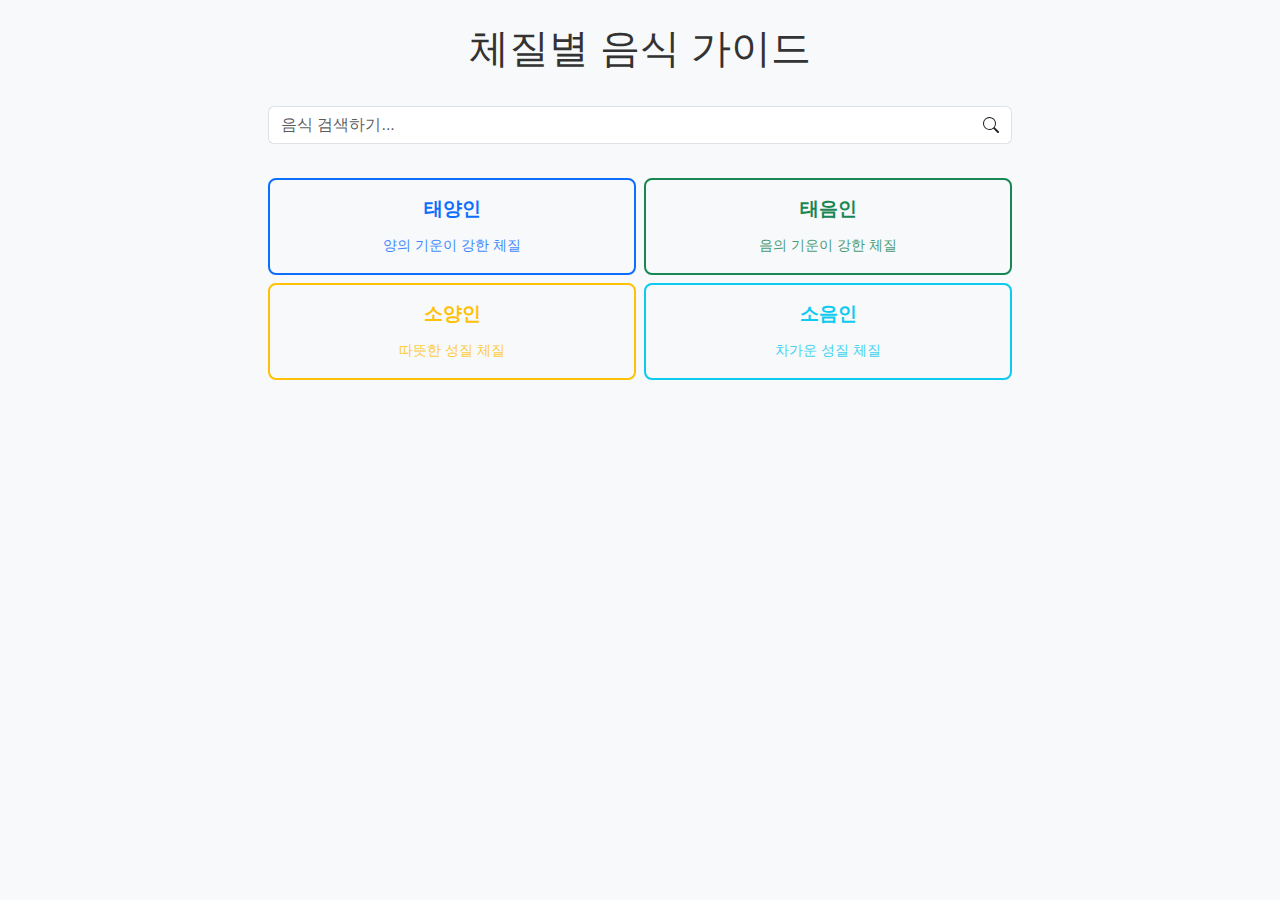
==== index.html @ 8c0e2d32 "Initial commit: 체질별 음식 가이드 웹앱" ====
<!DOCTYPE html>
<html lang="ko">
<head>
    <meta charset="UTF-8">
    <meta name="viewport" content="width=device-width, initial-scale=1.0">
    <title>체질별 음식 가이드</title>
    <link href="https://cdn.jsdelivr.net/npm/bootstrap@5.1.3/dist/css/bootstrap.min.css" rel="stylesheet">
    <link href="static/style.css" rel="stylesheet">
</head>
<body>
    <div class="container py-4">
        <h1 class="text-center mb-4">체질별 음식 가이드</h1>
        
        <!-- 검색 기능 -->
        <div class="search-container mb-4">
            <div class="input-group">
                <input type="text" id="searchInput" class="form-control" placeholder="음식 검색하기...">
                <span class="input-group-text bg-white">
                    <svg xmlns="http://www.w3.org/2000/svg" width="16" height="16" fill="currentColor" class="bi bi-search" viewBox="0 0 16 16">
                        <path d="M11.742 10.344a6.5 6.5 0 1 0-1.397 1.398h-.001c.03.04.062.078.098.115l3.85 3.85a1 1 0 0 0 1.415-1.414l-3.85-3.85a1.007 1.007 0 0 0-.115-.1zM12 6.5a5.5 5.5 0 1 1-11 0 5.5 5.5 0 0 1 11 0z"/>
                    </svg>
                </span>
            </div>
        </div>

        <!-- 체질 선택 버튼 -->
        <div class="constitution-buttons mb-4">
            <div class="row g-2">
                <div class="col-6">
                    <button class="btn btn-lg btn-outline-primary w-100 constitution-btn" onclick="showConstitution('태양인')">
                        <div class="constitution-name">태양인</div>
                        <small class="constitution-desc">양의 기운이 강한 체질</small>
                    </button>
                </div>
                <div class="col-6">
                    <button class="btn btn-lg btn-outline-success w-100 constitution-btn" onclick="showConstitution('태음인')">
                        <div class="constitution-name">태음인</div>
                        <small class="constitution-desc">음의 기운이 강한 체질</small>
                    </button>
                </div>
                <div class="col-6">
                    <button class="btn btn-lg btn-outline-warning w-100 constitution-btn" onclick="showConstitution('소양인')">
                        <div class="constitution-name">소양인</div>
                        <small class="constitution-desc">따뜻한 성질 체질</small>
                    </button>
                </div>
                <div class="col-6">
                    <button class="btn btn-lg btn-outline-info w-100 constitution-btn" onclick="showConstitution('소음인')">
                        <div class="constitution-name">소음인</div>
                        <small class="constitution-desc">차가운 성질 체질</small>
                    </button>
                </div>
            </div>
        </div>

        <!-- 결과 표시 영역 -->
        <div id="resultArea" class="mt-4" style="display: none;">
            <div class="card">
                <div class="card-body">
                    <h3 class="constitution-title text-center mb-4"></h3>
                    <div class="food-lists">
                        <div class="recommended-foods mb-4">
                            <h4 class="text-success d-flex align-items-center">
                                <svg xmlns="http://www.w3.org/2000/svg" width="24" height="24" fill="currentColor" class="bi bi-check-circle me-2" viewBox="0 0 16 16">
                                    <path d="M8 15A7 7 0 1 1 8 1a7 7 0 0 1 0 14zm0 1A8 8 0 1 0 8 0a8 8 0 0 0 0 16z"/>
                                    <path d="M10.97 4.97a.235.235 0 0 0-.02.022L7.477 9.417 5.384 7.323a.75.75 0 0 0-1.06 1.06L6.97 11.03a.75.75 0 0 0 1.079-.02l3.992-4.99a.75.75 0 0 0-1.071-1.05z"/>
                                </svg>
                                추천 음식
                            </h4>
                            <ul class="list-group recommended-list"></ul>
                        </div>
                        <div class="avoided-foods">
                            <h4 class="text-danger d-flex align-items-center">
                                <svg xmlns="http://www.w3.org/2000/svg" width="24" height="24" fill="currentColor" class="bi bi-x-circle me-2" viewBox="0 0 16 16">
                                    <path d="M8 15A7 7 0 1 1 8 1a7 7 0 0 1 0 14zm0 1A8 8 0 1 0 8 0a8 8 0 0 0 0 16z"/>
                                    <path d="M4.646 4.646a.5.5 0 0 1 .708 0L8 7.293l2.646-2.647a.5.5 0 0 1 .708.708L8.707 8l2.647 2.646a.5.5 0 0 1-.708.708L8 8.707l-2.646 2.647a.5.5 0 0 1-.708-.708L7.293 8 4.646 5.354a.5.5 0 0 1 0-.708z"/>
                                </svg>
                                피해야 할 음식
                            </h4>
                            <ul class="list-group avoided-list"></ul>
                        </div>
                    </div>
                </div>
            </div>
        </div>
    </div>

    <script src="https://cdn.jsdelivr.net/npm/bootstrap@5.1.3/dist/js/bootstrap.bundle.min.js"></script>
    <script src="static/data.js"></script>
    <script src="static/script.js"></script>
</body>
</html>
---- static/style.css ----
body {
    background-color: #f8f9fa;
    color: #333;
    font-family: -apple-system, BlinkMacSystemFont, "Segoe UI", Roboto, "Helvetica Neue", Arial, sans-serif;
}

.container {
    max-width: 768px;
}

.search-container {
    position: sticky;
    top: 0;
    z-index: 1000;
    background-color: #f8f9fa;
    padding: 10px 0;
}

.constitution-buttons .btn {
    padding: 15px;
    border-width: 2px;
    transition: all 0.3s ease;
}

.constitution-name {
    font-size: 1.2rem;
    font-weight: 600;
    margin-bottom: 4px;
}

.constitution-desc {
    font-size: 0.85rem;
    opacity: 0.8;
}

.card {
    border-radius: 15px;
    box-shadow: 0 2px 15px rgba(0,0,0,0.1);
    border: none;
}

.list-group-item {
    border-left: none;
    border-right: none;
    padding: 12px 20px;
    transition: background-color 0.2s ease;
}

.list-group-item:hover {
    background-color: #f8f9fa;
}

.list-group-item:first-child {
    border-top: none;
}

.list-group-item:last-child {
    border-bottom: none;
}

.text-success {
    color: #28a745 !important;
}

.text-danger {
    color: #dc3545 !important;
}

.input-group-text {
    border-left: none;
}

#searchInput {
    border-right: none;
}

#searchInput:focus {
    box-shadow: none;
}

#searchInput:focus + .input-group-text {
    border-color: #86b7fe;
}

@media (max-width: 576px) {
    h1 {
        font-size: 1.8rem;
    }
    
    h4 {
        font-size: 1.2rem;
    }
    
    .constitution-buttons .btn {
        padding: 10px;
    }
    
    .constitution-name {
        font-size: 1rem;
    }
    
    .constitution-desc {
        font-size: 0.75rem;
    }
}
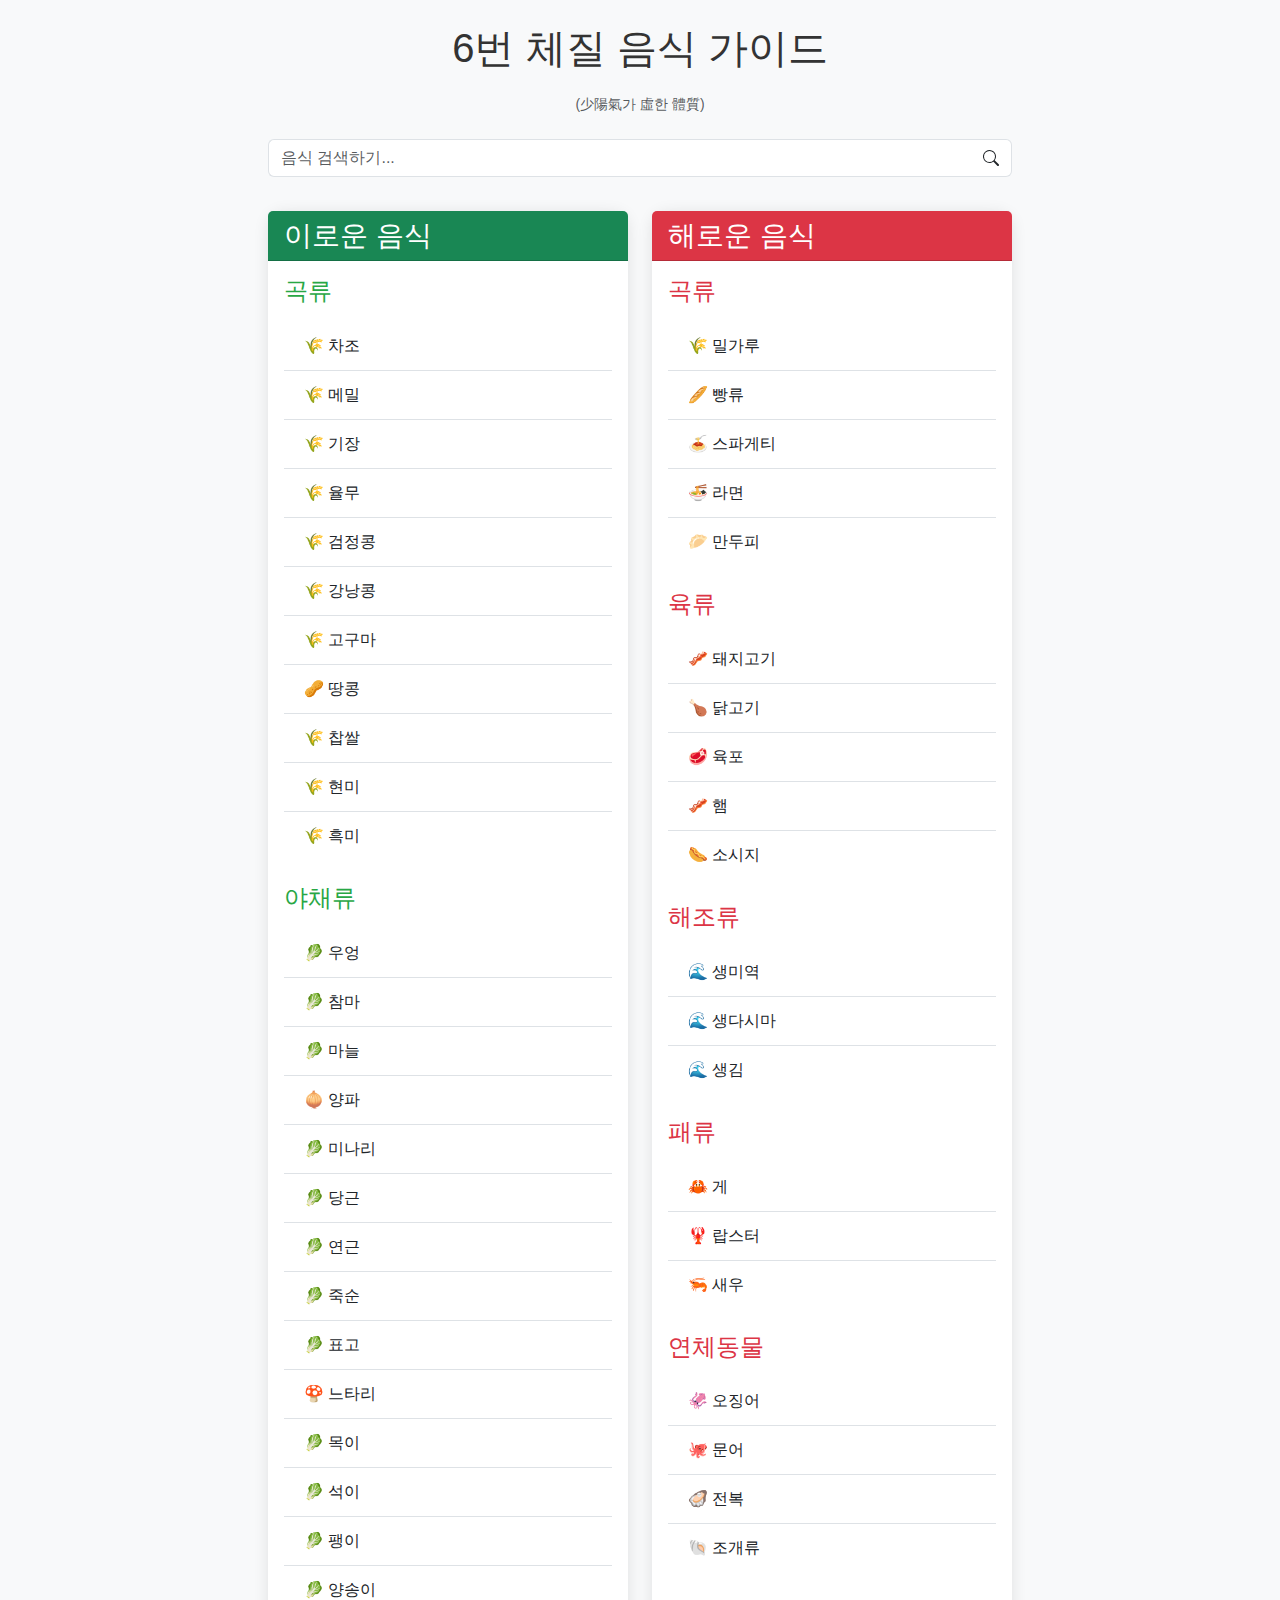
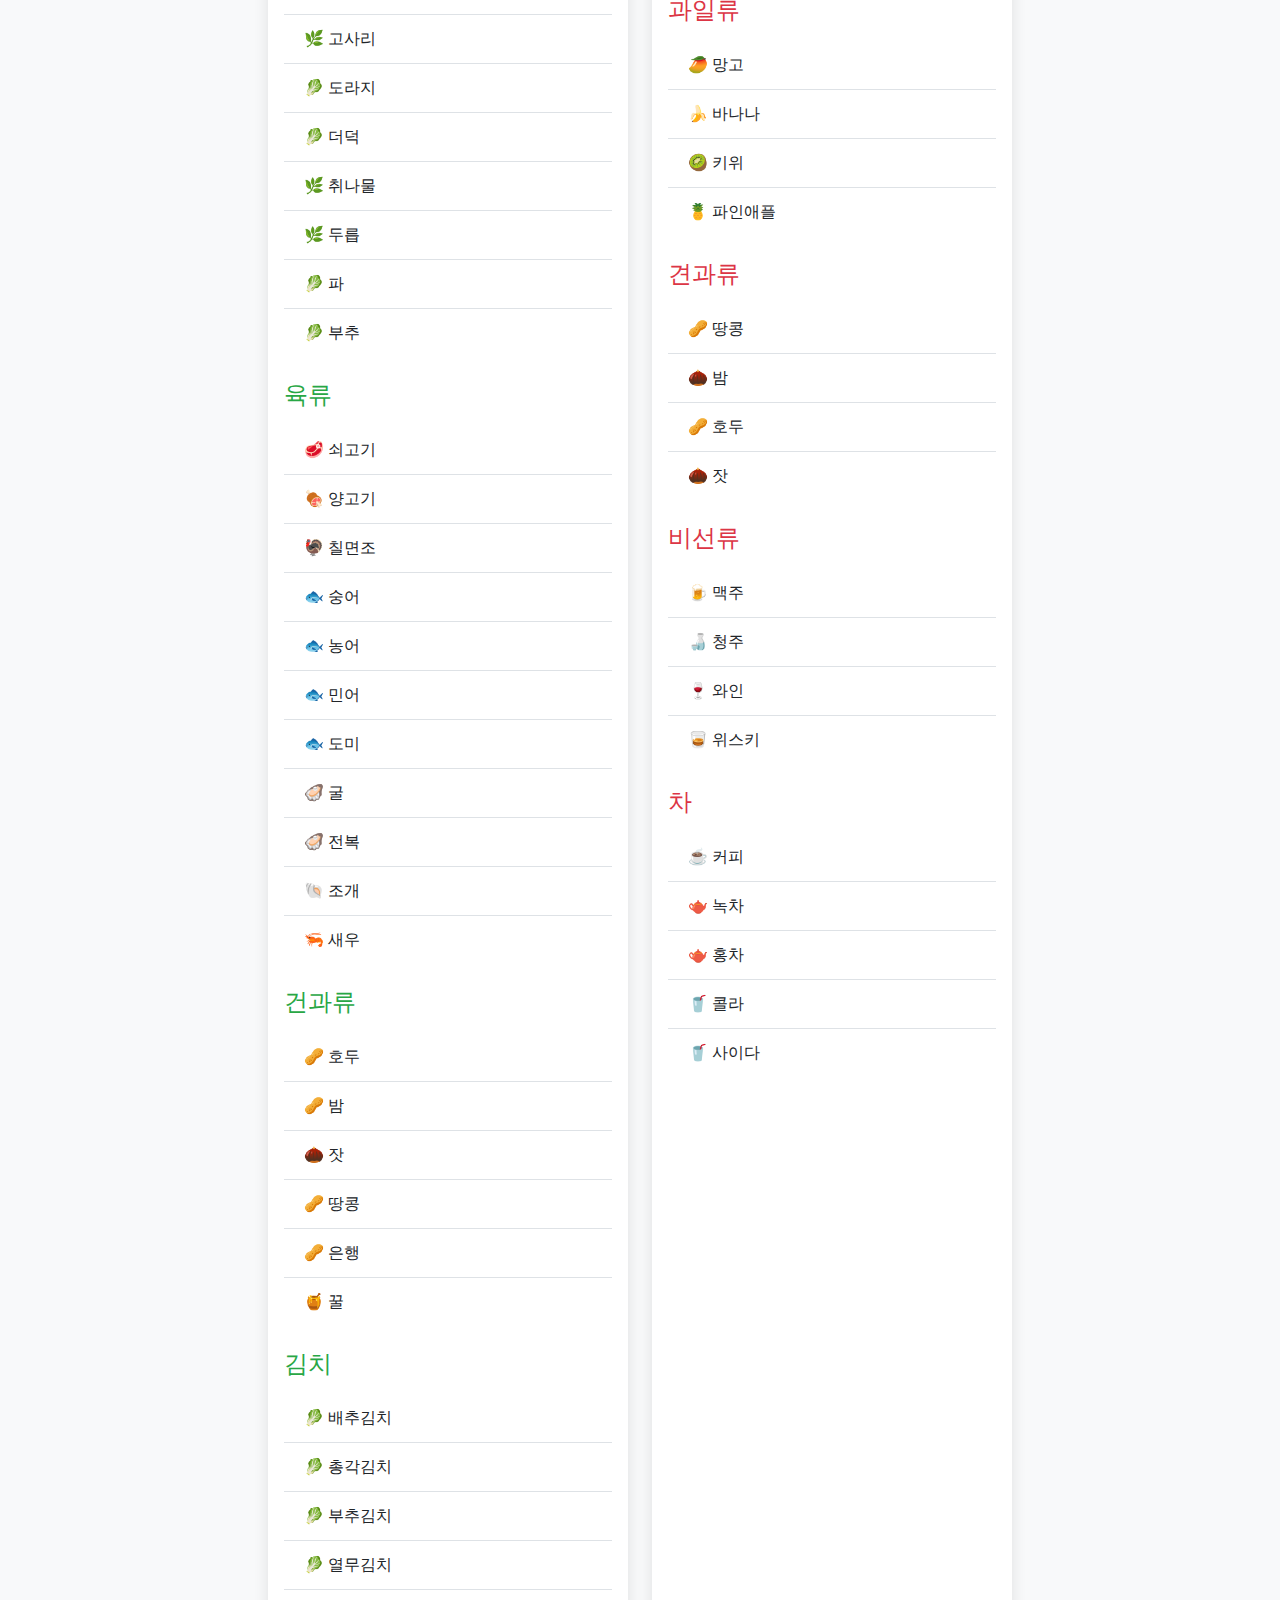
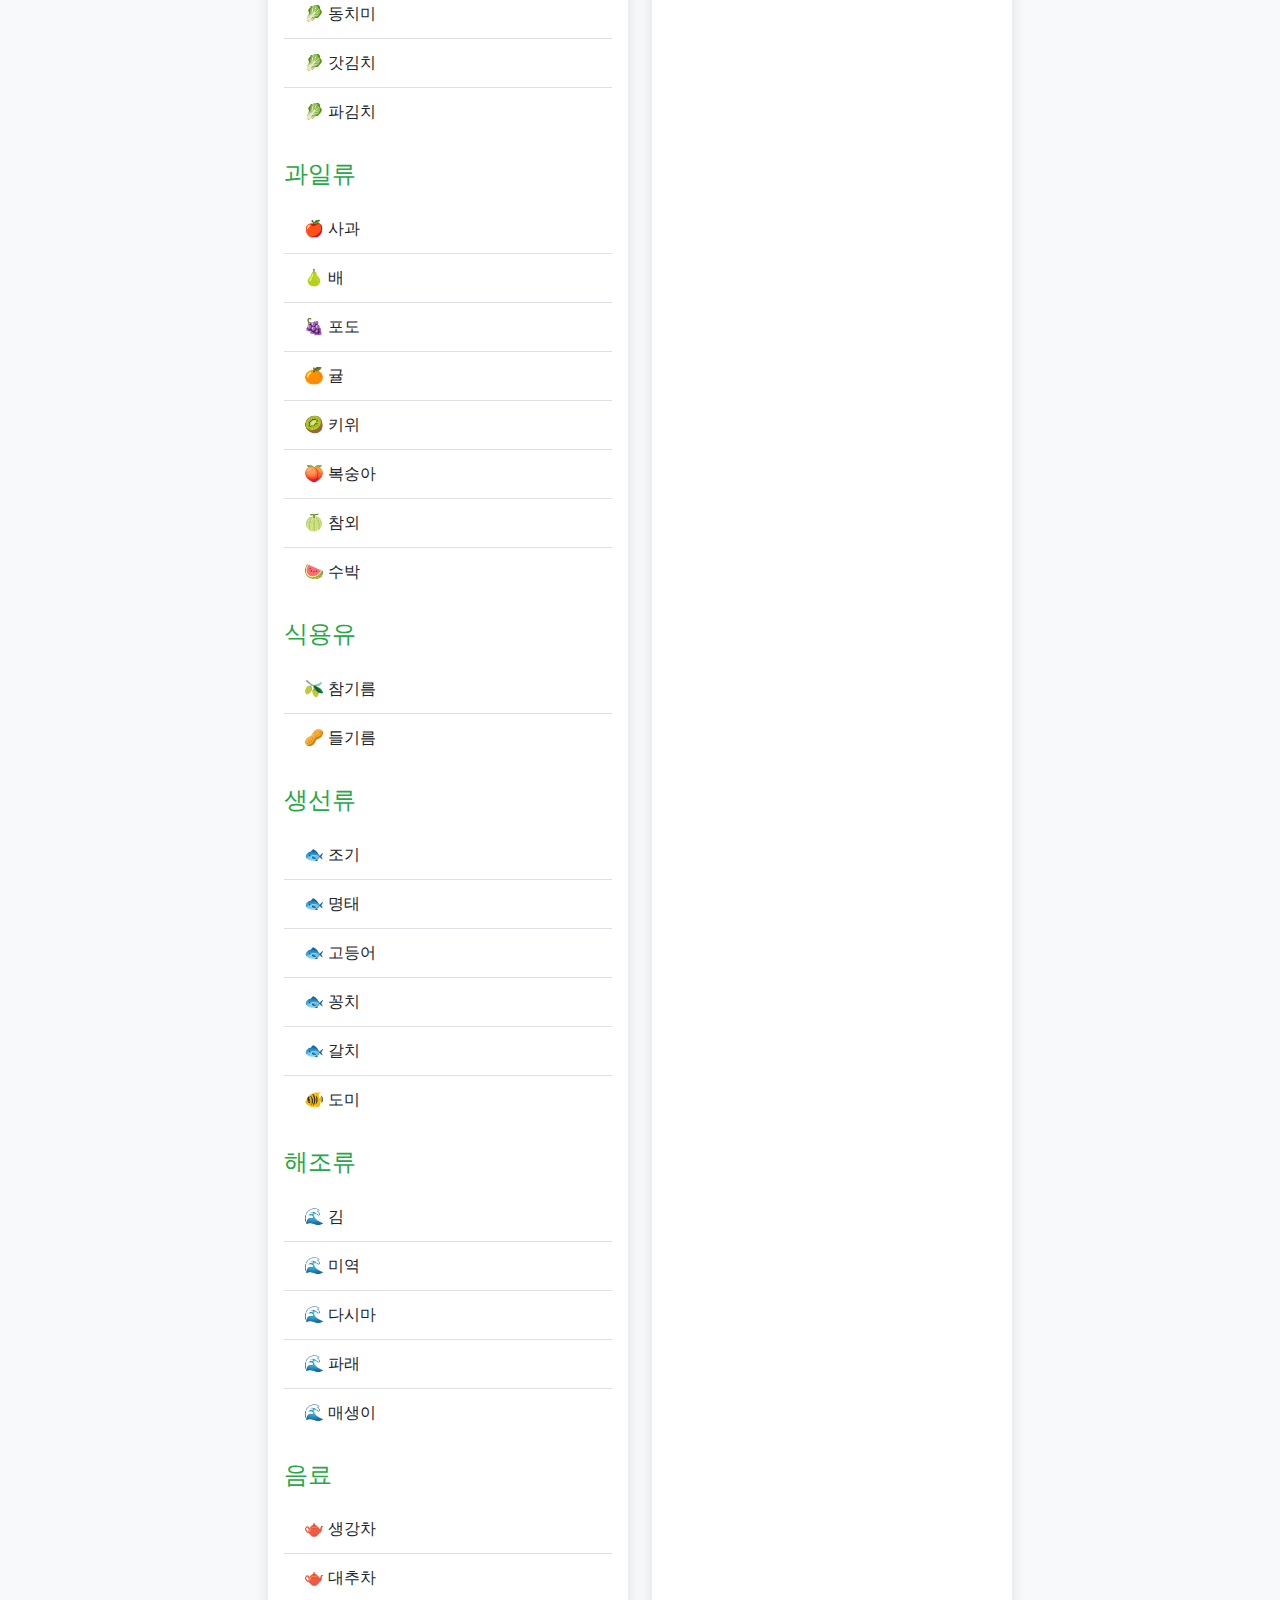
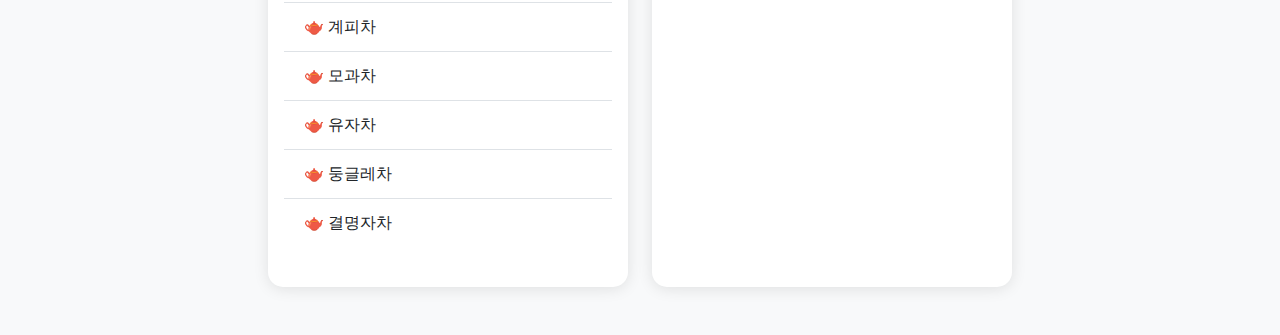
==== commit f8dabfbc: "6번 체질에 맞게 데이터 및 UI 구조 변경" ====
--- a/index.html
+++ b/index.html
@@ -3,13 +3,14 @@
 <head>
     <meta charset="UTF-8">
     <meta name="viewport" content="width=device-width, initial-scale=1.0">
-    <title>체질별 음식 가이드</title>
+    <title>6번 체질 음식 가이드</title>
     <link href="https://cdn.jsdelivr.net/npm/bootstrap@5.1.3/dist/css/bootstrap.min.css" rel="stylesheet">
     <link href="static/style.css" rel="stylesheet">
 </head>
 <body>
     <div class="container py-4">
-        <h1 class="text-center mb-4">체질별 음식 가이드</h1>
+        <h1 class="text-center mb-4">6번 체질 음식 가이드</h1>
+        <h2 class="text-center mb-3 text-muted small">(少陽氣가 虛한 體質)</h2>
         
         <!-- 검색 기능 -->
         <div class="search-container mb-4">
@@ -23,62 +24,28 @@
             </div>
         </div>
 
-        <!-- 체질 선택 버튼 -->
-        <div class="constitution-buttons mb-4">
-            <div class="row g-2">
-                <div class="col-6">
-                    <button class="btn btn-lg btn-outline-primary w-100 constitution-btn" onclick="showConstitution('태양인')">
-                        <div class="constitution-name">태양인</div>
-                        <small class="constitution-desc">양의 기운이 강한 체질</small>
-                    </button>
-                </div>
-                <div class="col-6">
-                    <button class="btn btn-lg btn-outline-success w-100 constitution-btn" onclick="showConstitution('태음인')">
-                        <div class="constitution-name">태음인</div>
-                        <small class="constitution-desc">음의 기운이 강한 체질</small>
-                    </button>
-                </div>
-                <div class="col-6">
-                    <button class="btn btn-lg btn-outline-warning w-100 constitution-btn" onclick="showConstitution('소양인')">
-                        <div class="constitution-name">소양인</div>
-                        <small class="constitution-desc">따뜻한 성질 체질</small>
-                    </button>
-                </div>
-                <div class="col-6">
-                    <button class="btn btn-lg btn-outline-info w-100 constitution-btn" onclick="showConstitution('소음인')">
-                        <div class="constitution-name">소음인</div>
-                        <small class="constitution-desc">차가운 성질 체질</small>
-                    </button>
+        <!-- 음식 목록 -->
+        <div class="row">
+            <!-- 이로운 음식 -->
+            <div class="col-md-6 mb-4">
+                <div class="card h-100">
+                    <div class="card-header bg-success text-white">
+                        <h3 class="card-title mb-0">이로운 음식</h3>
+                    </div>
+                    <div class="card-body" id="goodFoodList">
+                        <!-- 카테고리별 음식이 여기에 동적으로 추가됩니다 -->
+                    </div>
                 </div>
             </div>
-        </div>
-
-        <!-- 결과 표시 영역 -->
-        <div id="resultArea" class="mt-4" style="display: none;">
-            <div class="card">
-                <div class="card-body">
-                    <h3 class="constitution-title text-center mb-4"></h3>
-                    <div class="food-lists">
-                        <div class="recommended-foods mb-4">
-                            <h4 class="text-success d-flex align-items-center">
-                                <svg xmlns="http://www.w3.org/2000/svg" width="24" height="24" fill="currentColor" class="bi bi-check-circle me-2" viewBox="0 0 16 16">
-                                    <path d="M8 15A7 7 0 1 1 8 1a7 7 0 0 1 0 14zm0 1A8 8 0 1 0 8 0a8 8 0 0 0 0 16z"/>
-                                    <path d="M10.97 4.97a.235.235 0 0 0-.02.022L7.477 9.417 5.384 7.323a.75.75 0 0 0-1.06 1.06L6.97 11.03a.75.75 0 0 0 1.079-.02l3.992-4.99a.75.75 0 0 0-1.071-1.05z"/>
-                                </svg>
-                                추천 음식
-                            </h4>
-                            <ul class="list-group recommended-list"></ul>
-                        </div>
-                        <div class="avoided-foods">
-                            <h4 class="text-danger d-flex align-items-center">
-                                <svg xmlns="http://www.w3.org/2000/svg" width="24" height="24" fill="currentColor" class="bi bi-x-circle me-2" viewBox="0 0 16 16">
-                                    <path d="M8 15A7 7 0 1 1 8 1a7 7 0 0 1 0 14zm0 1A8 8 0 1 0 8 0a8 8 0 0 0 0 16z"/>
-                                    <path d="M4.646 4.646a.5.5 0 0 1 .708 0L8 7.293l2.646-2.647a.5.5 0 0 1 .708.708L8.707 8l2.647 2.646a.5.5 0 0 1-.708.708L8 8.707l-2.646 2.647a.5.5 0 0 1-.708-.708L7.293 8 4.646 5.354a.5.5 0 0 1 0-.708z"/>
-                                </svg>
-                                피해야 할 음식
-                            </h4>
-                            <ul class="list-group avoided-list"></ul>
-                        </div>
+            
+            <!-- 해로운 음식 -->
+            <div class="col-md-6 mb-4">
+                <div class="card h-100">
+                    <div class="card-header bg-danger text-white">
+                        <h3 class="card-title mb-0">해로운 음식</h3>
+                    </div>
+                    <div class="card-body" id="badFoodList">
+                        <!-- 카테고리별 음식이 여기에 동적으로 추가됩니다 -->
                     </div>
                 </div>
             </div>
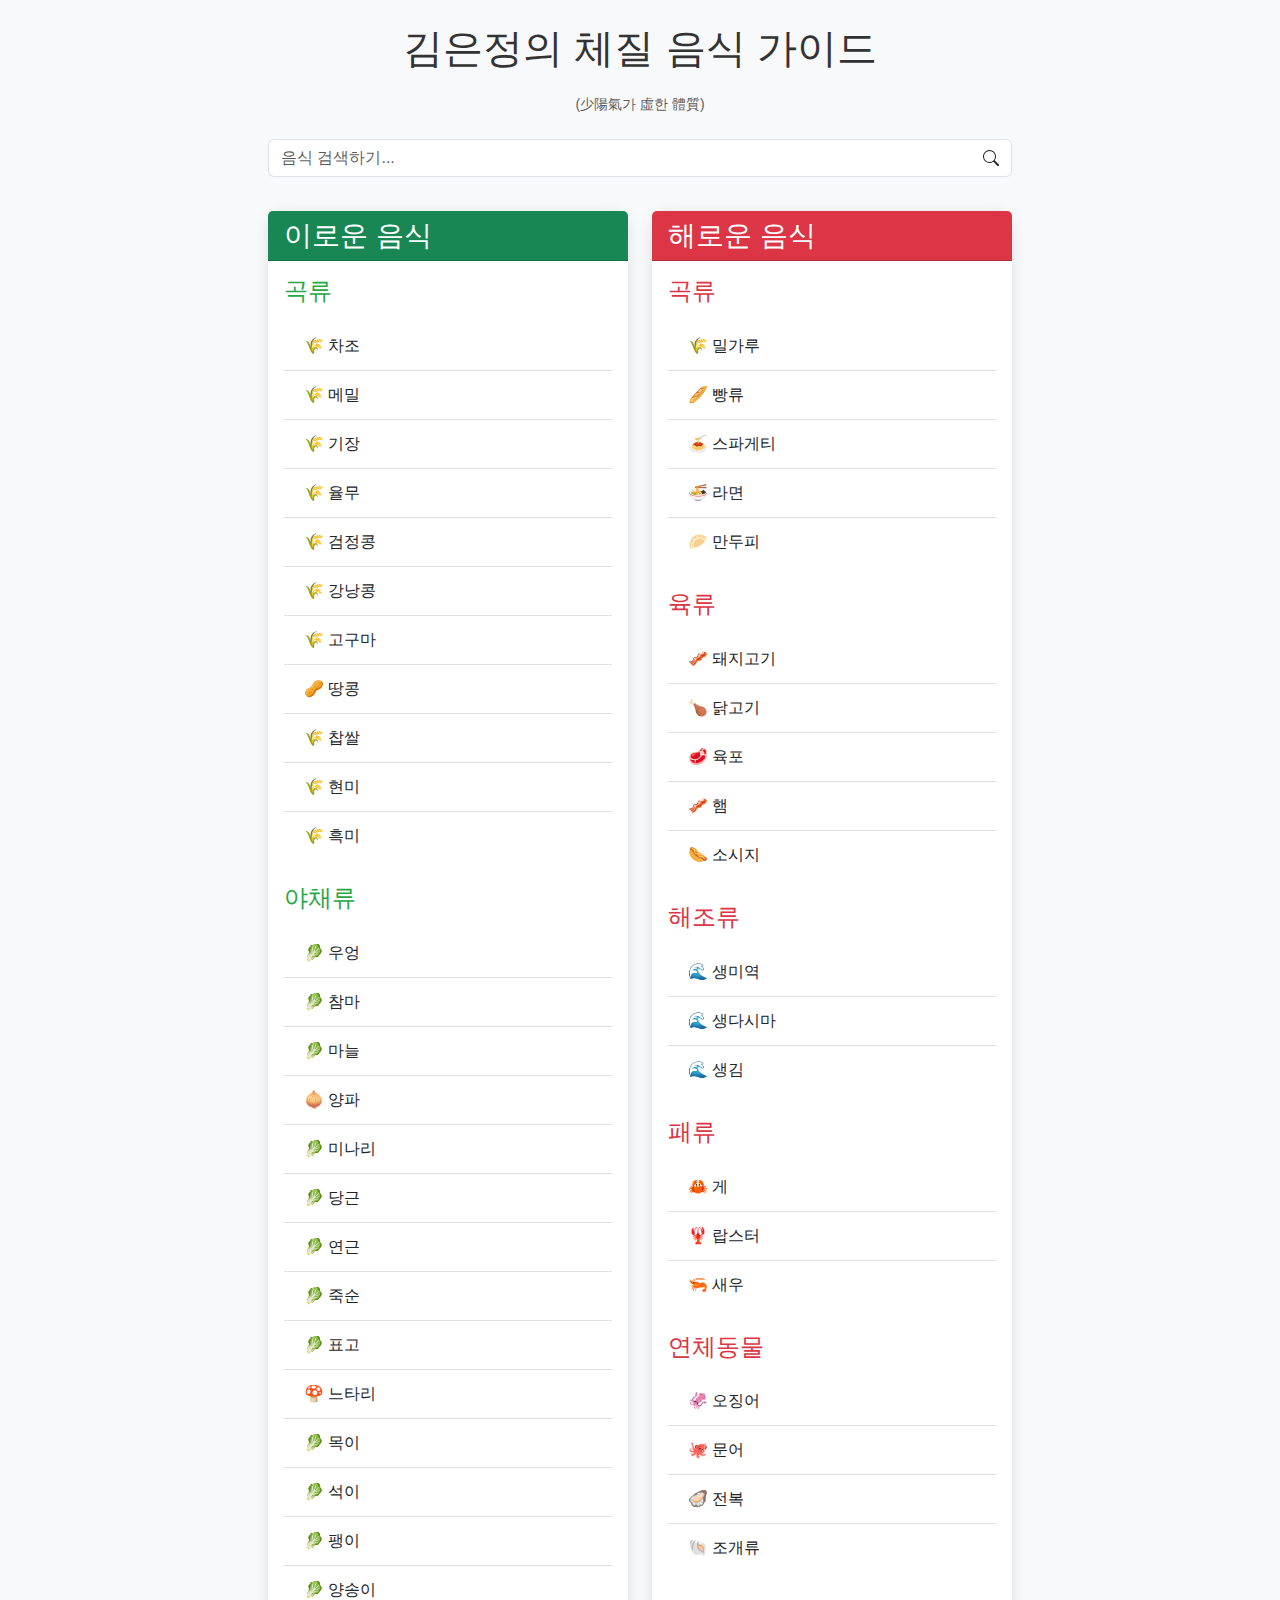
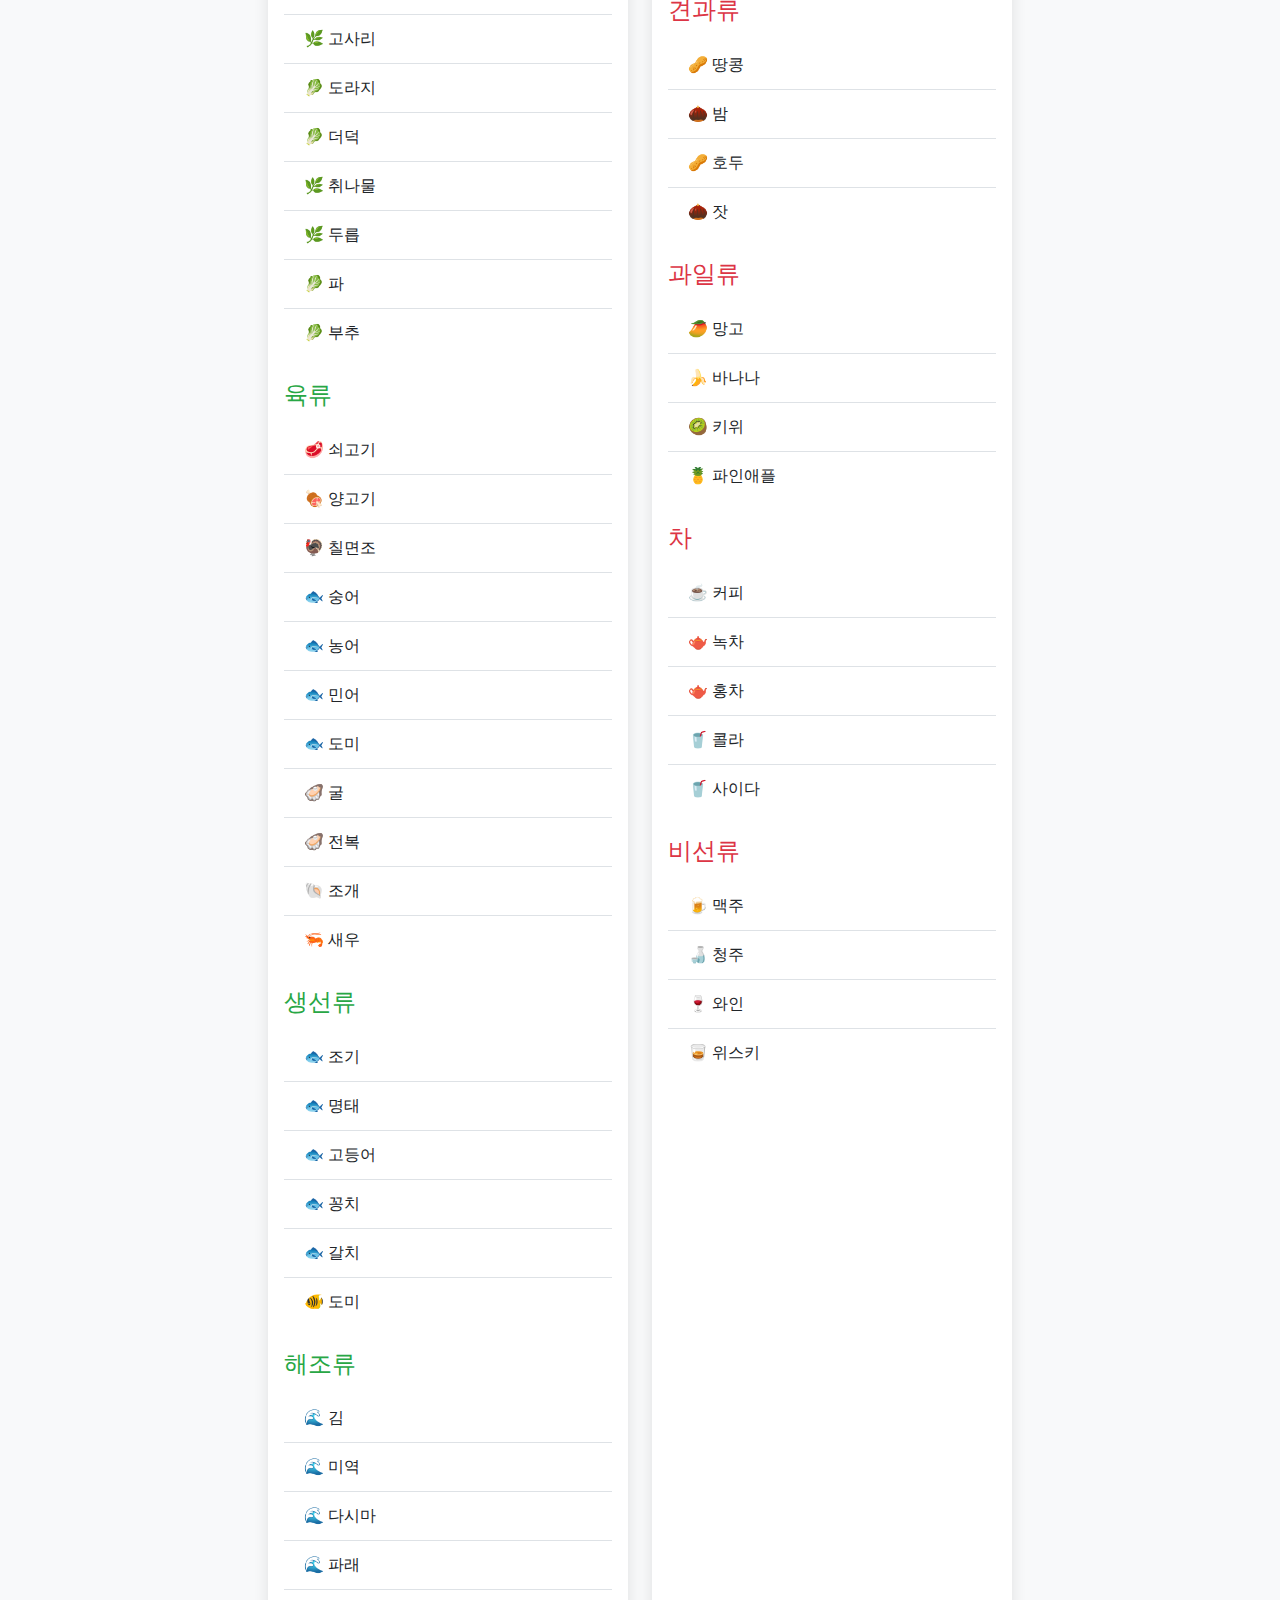
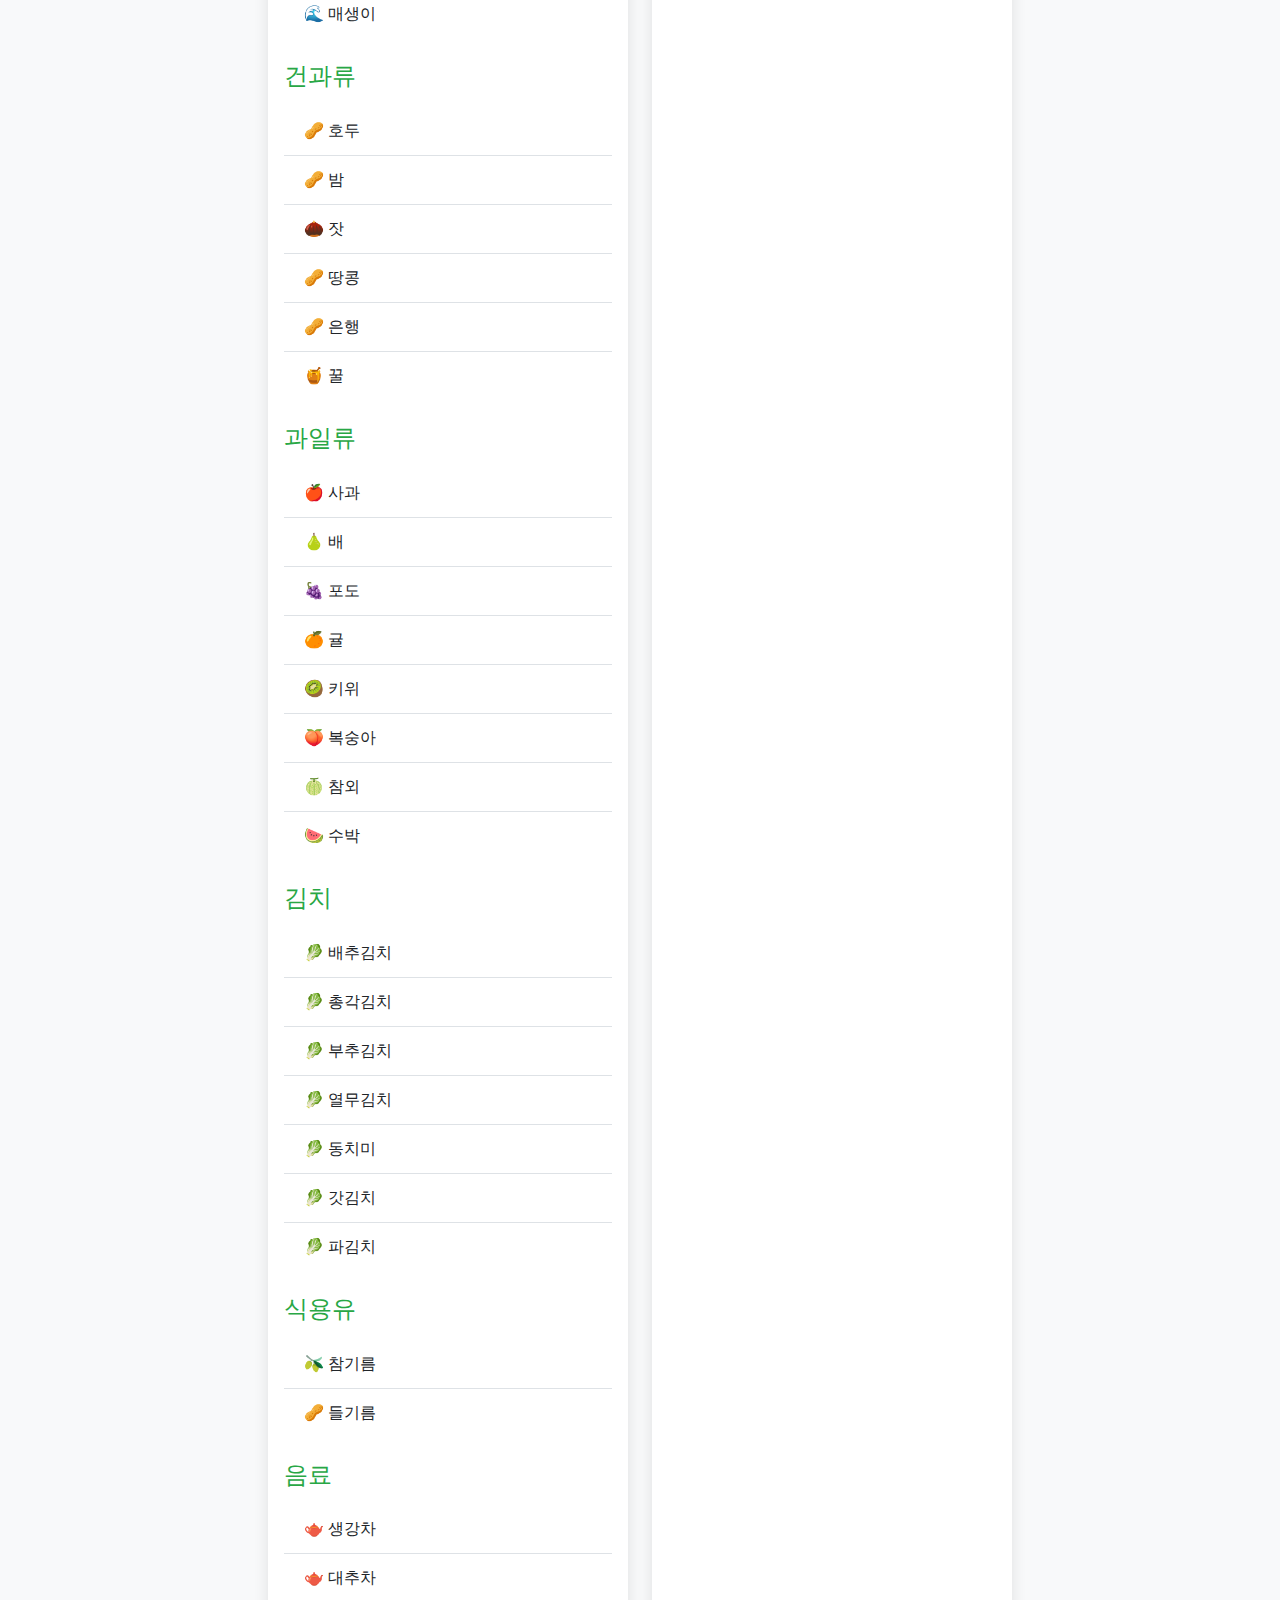
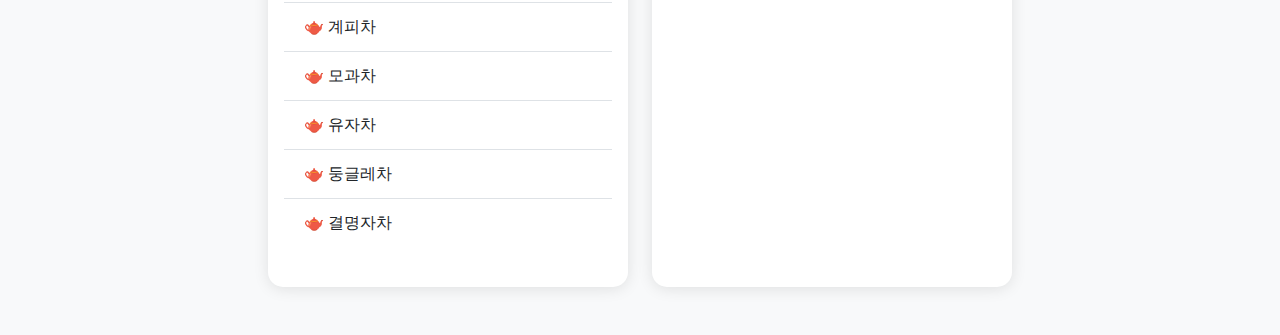
==== commit f8edb72d: "제목 변경 및 카테고리 정렬 순서 수정, 검색 오류 해결" ====
--- a/index.html
+++ b/index.html
@@ -3,13 +3,13 @@
 <head>
     <meta charset="UTF-8">
     <meta name="viewport" content="width=device-width, initial-scale=1.0">
-    <title>6번 체질 음식 가이드</title>
+    <title>김은정의 체질 음식 가이드</title>
     <link href="https://cdn.jsdelivr.net/npm/bootstrap@5.1.3/dist/css/bootstrap.min.css" rel="stylesheet">
     <link href="static/style.css" rel="stylesheet">
 </head>
 <body>
     <div class="container py-4">
-        <h1 class="text-center mb-4">6번 체질 음식 가이드</h1>
+        <h1 class="text-center mb-4">김은정의 체질 음식 가이드</h1>
         <h2 class="text-center mb-3 text-muted small">(少陽氣가 虛한 體質)</h2>
         
         <!-- 검색 기능 -->
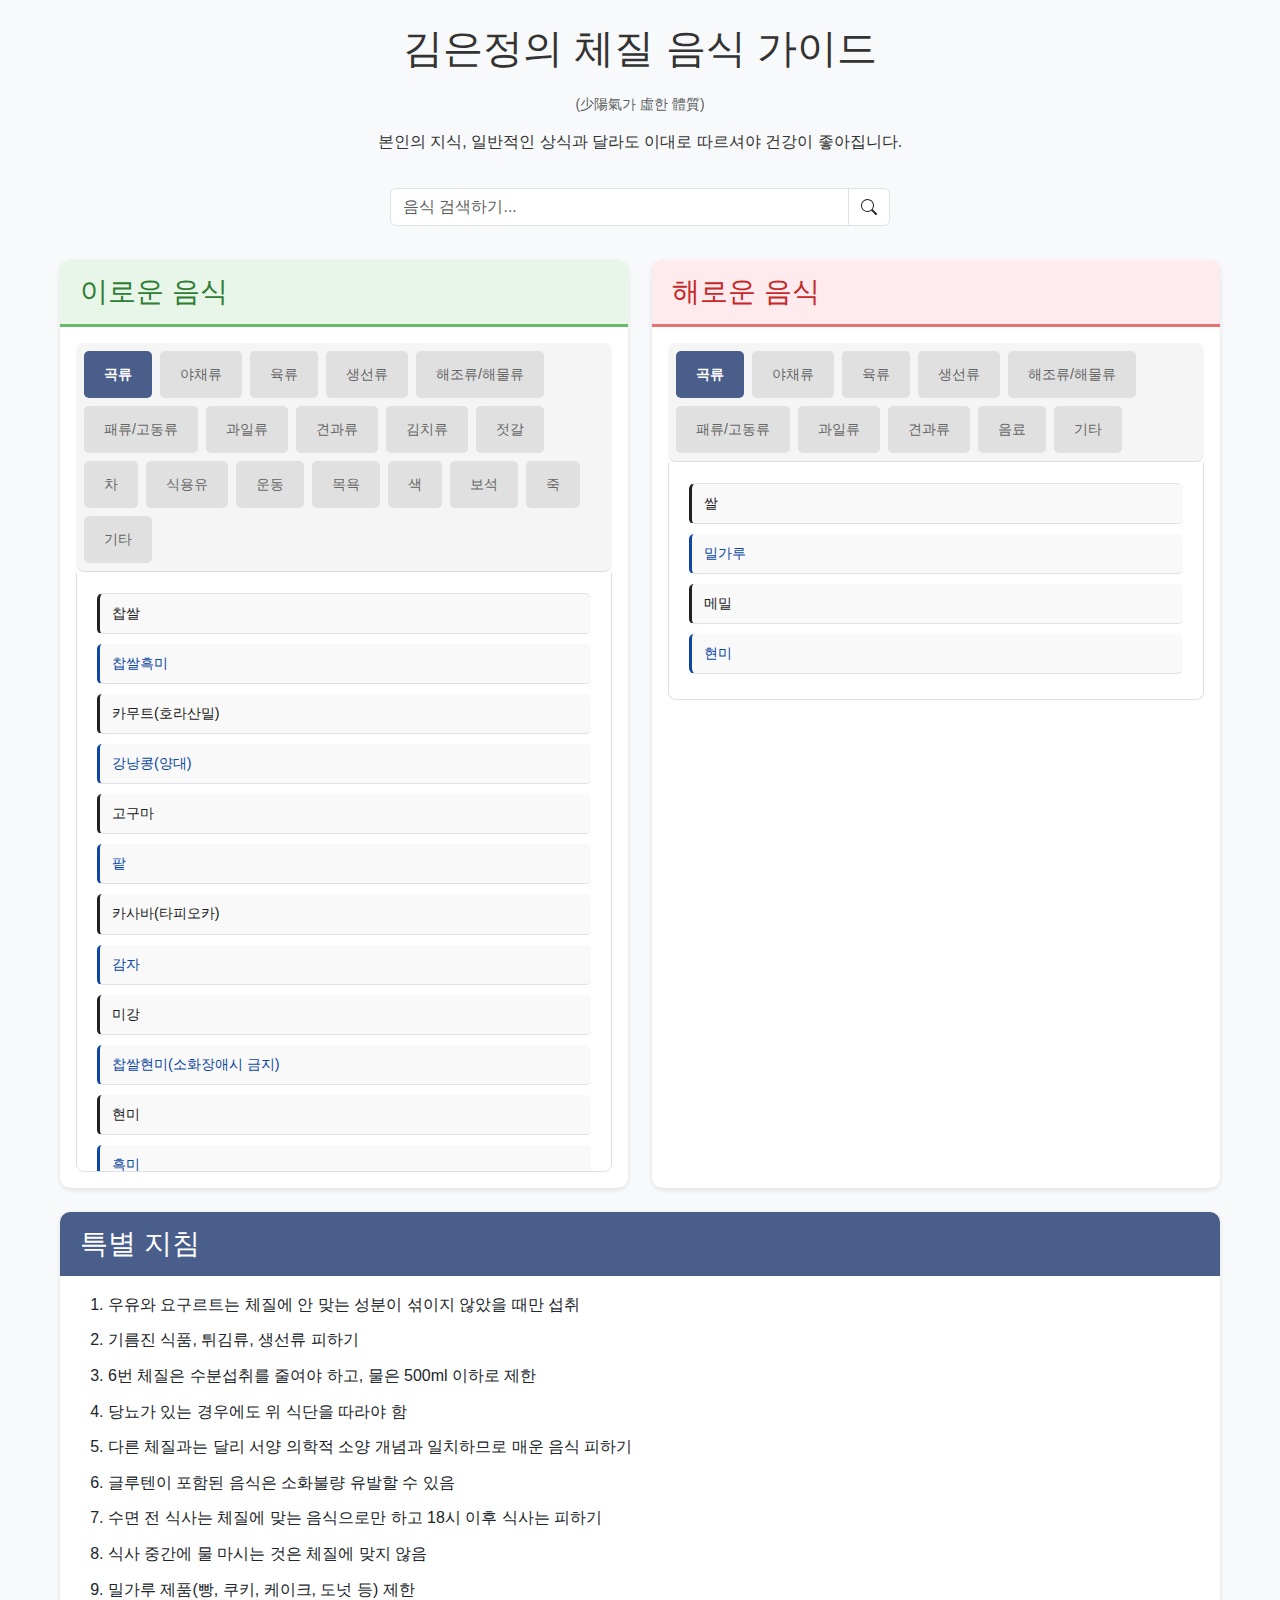
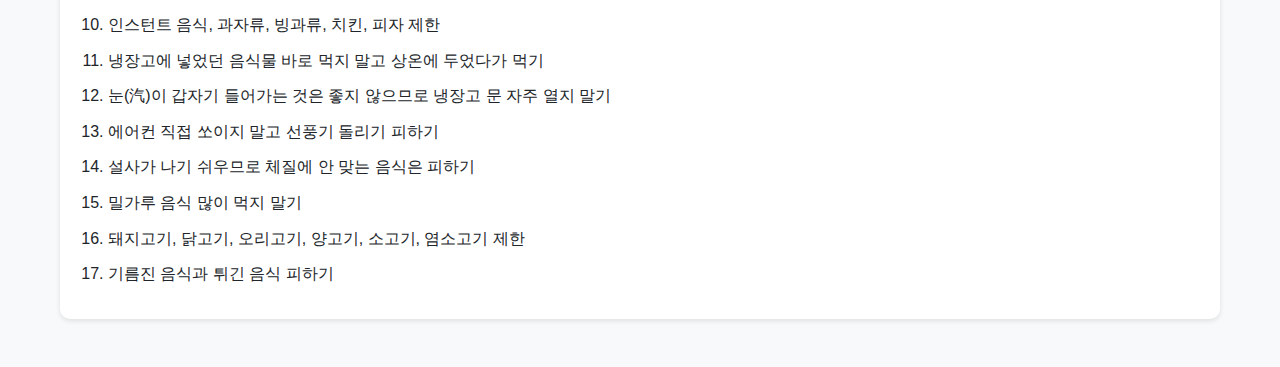
==== commit 838abc6a: "탭 UI 및 음식 목록 표시 기능 개선" ====
--- a/index.html
+++ b/index.html
@@ -11,6 +11,7 @@
     <div class="container py-4">
         <h1 class="text-center mb-4">김은정의 체질 음식 가이드</h1>
         <h2 class="text-center mb-3 text-muted small">(少陽氣가 虛한 體質)</h2>
+        <p class="text-center mb-4">본인의 지식, 일반적인 상식과 달라도 이대로 따르셔야 건강이 좋아집니다.</p>
         
         <!-- 검색 기능 -->
         <div class="search-container mb-4">
@@ -32,8 +33,121 @@
                     <div class="card-header bg-success text-white">
                         <h3 class="card-title mb-0">이로운 음식</h3>
                     </div>
-                    <div class="card-body" id="goodFoodList">
-                        <!-- 카테고리별 음식이 여기에 동적으로 추가됩니다 -->
+                    <div class="card-body">
+                        <!-- 카테고리 탭 -->
+                        <ul class="nav nav-tabs" id="goodFoodTabs" role="tablist">
+                            <li class="nav-item" role="presentation">
+                                <button class="nav-link active" data-bs-toggle="tab" data-bs-target="#good-grain" type="button">곡류</button>
+                            </li>
+                            <li class="nav-item" role="presentation">
+                                <button class="nav-link" data-bs-toggle="tab" data-bs-target="#good-vegetable" type="button">야채류</button>
+                            </li>
+                            <li class="nav-item" role="presentation">
+                                <button class="nav-link" data-bs-toggle="tab" data-bs-target="#good-meat" type="button">육류</button>
+                            </li>
+                            <li class="nav-item" role="presentation">
+                                <button class="nav-link" data-bs-toggle="tab" data-bs-target="#good-fish" type="button">생선류</button>
+                            </li>
+                            <li class="nav-item" role="presentation">
+                                <button class="nav-link" data-bs-toggle="tab" data-bs-target="#good-seafood" type="button">해조류/해물류</button>
+                            </li>
+                            <li class="nav-item" role="presentation">
+                                <button class="nav-link" data-bs-toggle="tab" data-bs-target="#good-shellfish" type="button">패류/고동류</button>
+                            </li>
+                            <li class="nav-item" role="presentation">
+                                <button class="nav-link" data-bs-toggle="tab" data-bs-target="#good-fruit" type="button">과일류</button>
+                            </li>
+                            <li class="nav-item" role="presentation">
+                                <button class="nav-link" data-bs-toggle="tab" data-bs-target="#good-nuts" type="button">견과류</button>
+                            </li>
+                            <li class="nav-item" role="presentation">
+                                <button class="nav-link" data-bs-toggle="tab" data-bs-target="#good-kimchi" type="button">김치류</button>
+                            </li>
+                            <li class="nav-item" role="presentation">
+                                <button class="nav-link" data-bs-toggle="tab" data-bs-target="#good-jjot" type="button">젓갈</button>
+                            </li>
+                            <li class="nav-item" role="presentation">
+                                <button class="nav-link" data-bs-toggle="tab" data-bs-target="#good-drink" type="button">차</button>
+                            </li>
+                            <li class="nav-item" role="presentation">
+                                <button class="nav-link" data-bs-toggle="tab" data-bs-target="#good-oil" type="button">식용유</button>
+                            </li>
+                            <li class="nav-item" role="presentation">
+                                <button class="nav-link" data-bs-toggle="tab" data-bs-target="#good-exercise" type="button">운동</button>
+                            </li>
+                            <li class="nav-item" role="presentation">
+                                <button class="nav-link" data-bs-toggle="tab" data-bs-target="#good-bath" type="button">목욕</button>
+                            </li>
+                            <li class="nav-item" role="presentation">
+                                <button class="nav-link" data-bs-toggle="tab" data-bs-target="#good-color" type="button">색</button>
+                            </li>
+                            <li class="nav-item" role="presentation">
+                                <button class="nav-link" data-bs-toggle="tab" data-bs-target="#good-jewelry" type="button">보석</button>
+                            </li>
+                            <li class="nav-item" role="presentation">
+                                <button class="nav-link" data-bs-toggle="tab" data-bs-target="#good-porridge" type="button">죽</button>
+                            </li>
+                            <li class="nav-item" role="presentation">
+                                <button class="nav-link" data-bs-toggle="tab" data-bs-target="#good-etc" type="button">기타</button>
+                            </li>
+                        </ul>
+                        <!-- 탭 내용 -->
+                        <div class="tab-content pt-3" id="goodFoodTabContent">
+                            <div class="tab-pane fade show active" id="good-grain" role="tabpanel">
+                                <div id="goodFoodgrain"></div>
+                            </div>
+                            <div class="tab-pane fade" id="good-vegetable" role="tabpanel">
+                                <div id="goodFoodvegetable"></div>
+                            </div>
+                            <div class="tab-pane fade" id="good-meat" role="tabpanel">
+                                <div id="goodFoodmeat"></div>
+                            </div>
+                            <div class="tab-pane fade" id="good-fish" role="tabpanel">
+                                <div id="goodFoodfish"></div>
+                            </div>
+                            <div class="tab-pane fade" id="good-seafood" role="tabpanel">
+                                <div id="goodFoodseafood"></div>
+                            </div>
+                            <div class="tab-pane fade" id="good-shellfish" role="tabpanel">
+                                <div id="goodFoodshellfish"></div>
+                            </div>
+                            <div class="tab-pane fade" id="good-fruit" role="tabpanel">
+                                <div id="goodFoodfruit"></div>
+                            </div>
+                            <div class="tab-pane fade" id="good-nuts" role="tabpanel">
+                                <div id="goodFoodnuts"></div>
+                            </div>
+                            <div class="tab-pane fade" id="good-kimchi" role="tabpanel">
+                                <div id="goodFoodkimchi"></div>
+                            </div>
+                            <div class="tab-pane fade" id="good-jjot" role="tabpanel">
+                                <div id="goodFoodjjot"></div>
+                            </div>
+                            <div class="tab-pane fade" id="good-drink" role="tabpanel">
+                                <div id="goodFooddrink"></div>
+                            </div>
+                            <div class="tab-pane fade" id="good-oil" role="tabpanel">
+                                <div id="goodFoodoil"></div>
+                            </div>
+                            <div class="tab-pane fade" id="good-exercise" role="tabpanel">
+                                <div id="goodFoodexercise"></div>
+                            </div>
+                            <div class="tab-pane fade" id="good-bath" role="tabpanel">
+                                <div id="goodFoodbath"></div>
+                            </div>
+                            <div class="tab-pane fade" id="good-color" role="tabpanel">
+                                <div id="goodFoodcolor"></div>
+                            </div>
+                            <div class="tab-pane fade" id="good-jewelry" role="tabpanel">
+                                <div id="goodFoodjewelry"></div>
+                            </div>
+                            <div class="tab-pane fade" id="good-porridge" role="tabpanel">
+                                <div id="goodFoodporridge"></div>
+                            </div>
+                            <div class="tab-pane fade" id="good-etc" role="tabpanel">
+                                <div id="goodFoodetc"></div>
+                            </div>
+                        </div>
                     </div>
                 </div>
             </div>
@@ -44,14 +158,108 @@
                     <div class="card-header bg-danger text-white">
                         <h3 class="card-title mb-0">해로운 음식</h3>
                     </div>
-                    <div class="card-body" id="badFoodList">
-                        <!-- 카테고리별 음식이 여기에 동적으로 추가됩니다 -->
+                    <div class="card-body">
+                        <!-- 카테고리 탭 -->
+                        <ul class="nav nav-tabs" id="badFoodTabs" role="tablist">
+                            <li class="nav-item" role="presentation">
+                                <button class="nav-link active" data-bs-toggle="tab" data-bs-target="#bad-grain" type="button">곡류</button>
+                            </li>
+                            <li class="nav-item" role="presentation">
+                                <button class="nav-link" data-bs-toggle="tab" data-bs-target="#bad-vegetable" type="button">야채류</button>
+                            </li>
+                            <li class="nav-item" role="presentation">
+                                <button class="nav-link" data-bs-toggle="tab" data-bs-target="#bad-meat" type="button">육류</button>
+                            </li>
+                            <li class="nav-item" role="presentation">
+                                <button class="nav-link" data-bs-toggle="tab" data-bs-target="#bad-fish" type="button">생선류</button>
+                            </li>
+                            <li class="nav-item" role="presentation">
+                                <button class="nav-link" data-bs-toggle="tab" data-bs-target="#bad-seafood" type="button">해조류/해물류</button>
+                            </li>
+                            <li class="nav-item" role="presentation">
+                                <button class="nav-link" data-bs-toggle="tab" data-bs-target="#bad-shellfish" type="button">패류/고동류</button>
+                            </li>
+                            <li class="nav-item" role="presentation">
+                                <button class="nav-link" data-bs-toggle="tab" data-bs-target="#bad-fruit" type="button">과일류</button>
+                            </li>
+                            <li class="nav-item" role="presentation">
+                                <button class="nav-link" data-bs-toggle="tab" data-bs-target="#bad-nuts" type="button">견과류</button>
+                            </li>
+                            <li class="nav-item" role="presentation">
+                                <button class="nav-link" data-bs-toggle="tab" data-bs-target="#bad-drink" type="button">음료</button>
+                            </li>
+                            <li class="nav-item" role="presentation">
+                                <button class="nav-link" data-bs-toggle="tab" data-bs-target="#bad-etc" type="button">기타</button>
+                            </li>
+                        </ul>
+                        <!-- 탭 내용 -->
+                        <div class="tab-content pt-3" id="badFoodTabContent">
+                            <div class="tab-pane fade show active" id="bad-grain" role="tabpanel">
+                                <div id="badFoodgrain"></div>
+                            </div>
+                            <div class="tab-pane fade" id="bad-vegetable" role="tabpanel">
+                                <div id="badFoodvegetable"></div>
+                            </div>
+                            <div class="tab-pane fade" id="bad-meat" role="tabpanel">
+                                <div id="badFoodmeat"></div>
+                            </div>
+                            <div class="tab-pane fade" id="bad-fish" role="tabpanel">
+                                <div id="badFoodfish"></div>
+                            </div>
+                            <div class="tab-pane fade" id="bad-seafood" role="tabpanel">
+                                <div id="badFoodseafood"></div>
+                            </div>
+                            <div class="tab-pane fade" id="bad-shellfish" role="tabpanel">
+                                <div id="badFoodshellfish"></div>
+                            </div>
+                            <div class="tab-pane fade" id="bad-fruit" role="tabpanel">
+                                <div id="badFoodfruit"></div>
+                            </div>
+                            <div class="tab-pane fade" id="bad-nuts" role="tabpanel">
+                                <div id="badFoodnuts"></div>
+                            </div>
+                            <div class="tab-pane fade" id="bad-drink" role="tabpanel">
+                                <div id="badFooddrink"></div>
+                            </div>
+                            <div class="tab-pane fade" id="bad-etc" role="tabpanel">
+                                <div id="badFoodetc"></div>
+                            </div>
+                        </div>
                     </div>
                 </div>
+            </div>
+        </div>
+
+        <!-- 특별 지침 -->
+        <div class="card mb-4">
+            <div class="card-header bg-info text-white">
+                <h3 class="card-title mb-0">특별 지침</h3>
+            </div>
+            <div class="card-body">
+                <ol>
+                    <li>우유와 요구르트는 체질에 안 맞는 성분이 섞이지 않았을 때만 섭취</li>
+                    <li>기름진 식품, 튀김류, 생선류 피하기</li>
+                    <li>6번 체질은 수분섭취를 줄여야 하고, 물은 500ml 이하로 제한</li>
+                    <li>당뇨가 있는 경우에도 위 식단을 따라야 함</li>
+                    <li>다른 체질과는 달리 서양 의학적 소양 개념과 일치하므로 매운 음식 피하기</li>
+                    <li>글루텐이 포함된 음식은 소화불량 유발할 수 있음</li>
+                    <li>수면 전 식사는 체질에 맞는 음식으로만 하고 18시 이후 식사는 피하기</li>
+                    <li>식사 중간에 물 마시는 것은 체질에 맞지 않음</li>
+                    <li>밀가루 제품(빵, 쿠키, 케이크, 도넛 등) 제한</li>
+                    <li>인스턴트 음식, 과자류, 빙과류, 치킨, 피자 제한</li>
+                    <li>냉장고에 넣었던 음식물 바로 먹지 말고 상온에 두었다가 먹기</li>
+                    <li>눈(汽)이 갑자기 들어가는 것은 좋지 않으므로 냉장고 문 자주 열지 말기</li>
+                    <li>에어컨 직접 쏘이지 말고 선풍기 돌리기 피하기</li>
+                    <li>설사가 나기 쉬우므로 체질에 안 맞는 음식은 피하기</li>
+                    <li>밀가루 음식 많이 먹지 말기</li>
+                    <li>돼지고기, 닭고기, 오리고기, 양고기, 소고기, 염소고기 제한</li>
+                    <li>기름진 음식과 튀긴 음식 피하기</li>
+                </ol>
             </div>
         </div>
     </div>
 
+    <!-- JavaScript -->
     <script src="https://cdn.jsdelivr.net/npm/bootstrap@5.1.3/dist/js/bootstrap.bundle.min.js"></script>
     <script src="static/data.js"></script>
     <script src="static/script.js"></script>
--- a/static/style.css
+++ b/static/style.css
@@ -1,11 +1,30 @@
+:root {
+    --primary-color: #4a5e8c;
+    --secondary-color: #8c4a5e;
+    --good-bg: #e8f5e9;
+    --bad-bg: #ffebee;
+    --good-border: #66bb6a;
+    --bad-border: #e57373;
+    --black-text: #212121;
+    --blue-text: #0d47a1;
+    --tab-active: #4a5e8c;
+    --tab-inactive: #e0e0e0;
+    --header-bg: #f5f5f5;
+    --box-shadow: 0 2px 5px rgba(0,0,0,0.1);
+    --transition: all 0.3s ease;
+}
+
 body {
     background-color: #f8f9fa;
     color: #333;
-    font-family: -apple-system, BlinkMacSystemFont, "Segoe UI", Roboto, "Helvetica Neue", Arial, sans-serif;
+    font-family: 'Malgun Gothic', 'Apple SD Gothic Neo', sans-serif;
+    line-height: 1.6;
 }
 
 .container {
-    max-width: 768px;
+    max-width: 1200px;
+    margin: 0 auto;
+    padding: 20px;
 }
 
 .search-container {
@@ -14,92 +33,165 @@
     z-index: 1000;
     background-color: #f8f9fa;
     padding: 10px 0;
-}
-
-.constitution-buttons .btn {
-    padding: 15px;
-    border-width: 2px;
-    transition: all 0.3s ease;
-}
-
-.constitution-name {
-    font-size: 1.2rem;
-    font-weight: 600;
-    margin-bottom: 4px;
-}
-
-.constitution-desc {
-    font-size: 0.85rem;
-    opacity: 0.8;
+    max-width: 500px;
+    margin: 0 auto;
 }
 
 .card {
-    border-radius: 15px;
-    box-shadow: 0 2px 15px rgba(0,0,0,0.1);
+    border-radius: 10px;
+    box-shadow: var(--box-shadow);
     border: none;
+    overflow: hidden;
+}
+
+.card-header {
+    border-bottom: none;
+    padding: 15px 20px;
+}
+
+.bg-success {
+    background-color: var(--good-bg) !important;
+    color: #2e7d32 !important;
+    border-bottom: 3px solid var(--good-border);
+}
+
+.bg-danger {
+    background-color: var(--bad-bg) !important;
+    color: #c62828 !important;
+    border-bottom: 3px solid var(--bad-border);
 }
 
 .list-group-item {
     border-left: none;
     border-right: none;
-    padding: 12px 20px;
-    transition: background-color 0.2s ease;
+    padding: 8px 12px;
+    transition: var(--transition);
+    font-size: 0.9rem;
+    border-radius: 5px;
+    margin: 5px 0;
+    background-color: #f9f9f9;
 }
 
 .list-group-item:hover {
-    background-color: #f8f9fa;
+    transform: translateY(-2px);
+    box-shadow: var(--box-shadow);
 }
 
-.list-group-item:first-child {
-    border-top: none;
+.list-group-item.black-text {
+    color: var(--black-text);
+    border-left: 3px solid var(--black-text);
 }
 
-.list-group-item:last-child {
-    border-bottom: none;
+.list-group-item.blue-text {
+    color: var(--blue-text);
+    border-left: 3px solid var(--blue-text);
 }
 
-.text-success {
-    color: #28a745 !important;
+.nav-tabs {
+    border-bottom: 1px solid #ddd;
+    flex-wrap: wrap;
+    gap: 0.5rem;
+    padding: 0.5rem;
+    background-color: #f5f5f5;
+    border-radius: 0.5rem;
+    overflow-x: auto;
 }
 
-.text-danger {
-    color: #dc3545 !important;
+.nav-tabs .nav-link {
+    padding: 12px 20px;
+    color: #666;
+    font-size: 0.9rem;
+    white-space: nowrap;
+    background-color: var(--tab-inactive);
+    transition: var(--transition);
+    border: none;
+    border-radius: 5px;
+    margin: 0;
 }
 
-.input-group-text {
-    border-left: none;
+.nav-tabs .nav-link:hover {
+    background-color: #f0f0f0;
 }
 
-#searchInput {
-    border-right: none;
+.nav-tabs .nav-link.active {
+    background-color: var(--tab-active);
+    color: white;
+    font-weight: bold;
 }
 
-#searchInput:focus {
-    box-shadow: none;
+.tab-content {
+    max-height: 600px;
+    overflow-y: auto;
+    padding: 20px;
+    background-color: white;
+    border: 1px solid #dee2e6;
+    border-top: none;
+    border-radius: 0 0 0.5rem 0.5rem;
 }
 
-#searchInput:focus + .input-group-text {
-    border-color: #86b7fe;
+/* 스크롤바 스타일링 */
+.tab-content::-webkit-scrollbar {
+    width: 8px;
 }
 
-@media (max-width: 576px) {
+.tab-content::-webkit-scrollbar-track {
+    background: #f1f1f1;
+    border-radius: 4px;
+}
+
+.tab-content::-webkit-scrollbar-thumb {
+    background: #888;
+    border-radius: 4px;
+}
+
+.tab-content::-webkit-scrollbar-thumb:hover {
+    background: #555;
+}
+
+/* 참고사항 스타일 */
+.note-box {
+    background-color: #fff3e0;
+    padding: 15px;
+    border-radius: 5px;
+    margin: 20px 0;
+    border-left: 4px solid #ffb74d;
+}
+
+.note-title {
+    font-weight: bold;
+    margin-bottom: 5px;
+    color: #e65100;
+}
+
+/* 특별 지침 스타일 */
+.bg-info {
+    background-color: var(--primary-color) !important;
+}
+
+ol li {
+    margin-bottom: 10px;
+    line-height: 1.6;
+}
+
+@media (max-width: 768px) {
+    .container {
+        padding: 10px;
+    }
+    
     h1 {
         font-size: 1.8rem;
     }
     
-    h4 {
-        font-size: 1.2rem;
+    .nav-tabs {
+        flex-wrap: wrap;
     }
     
-    .constitution-buttons .btn {
-        padding: 10px;
+    .nav-tabs .nav-link {
+        flex-grow: 1;
+        text-align: center;
     }
     
-    .constitution-name {
-        font-size: 1rem;
-    }
-    
-    .constitution-desc {
-        font-size: 0.75rem;
+    .list-group-item {
+        font-size: 0.85rem;
     }
 } 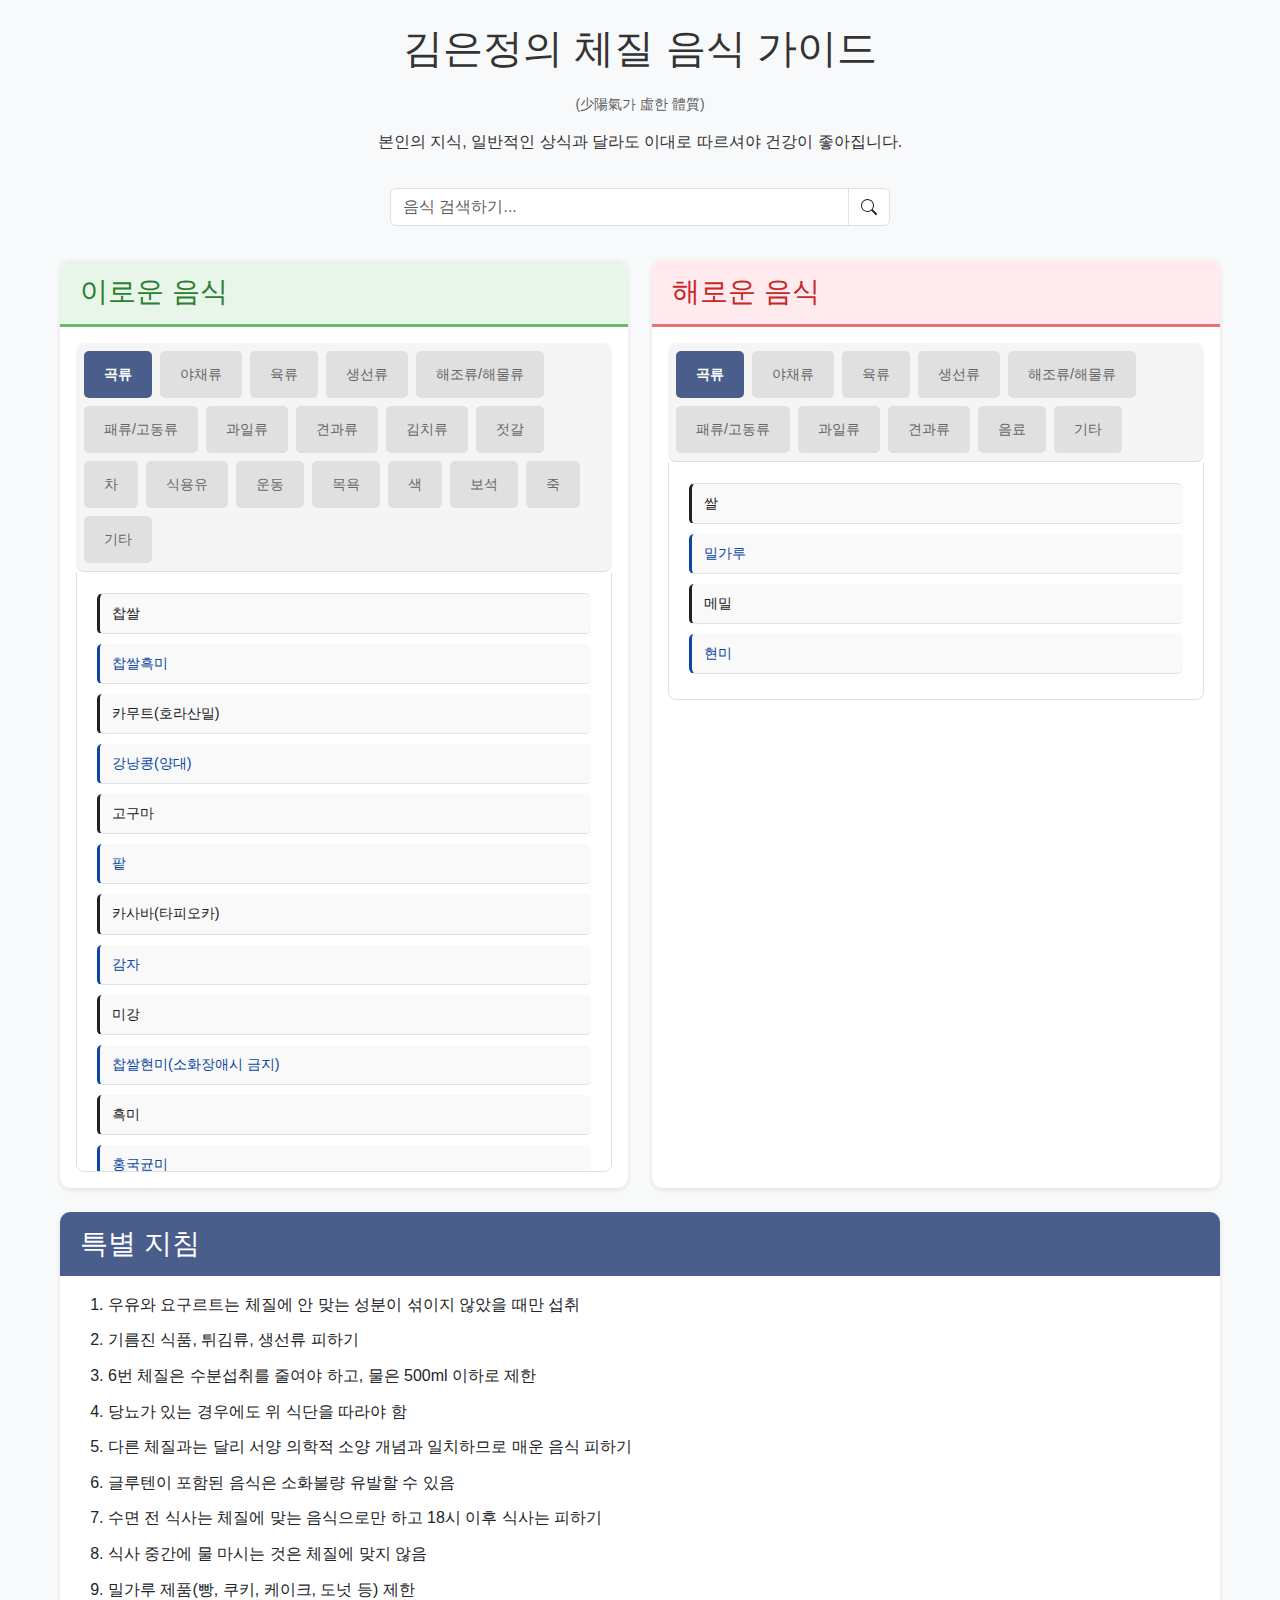
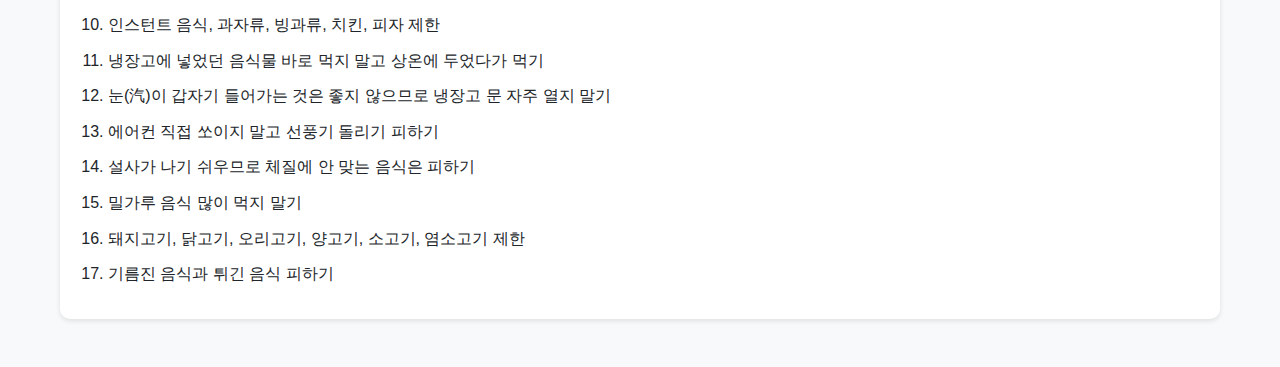
==== commit 57f0cfc5: "카테고리 매핑 충돌 수정 ('차'와 '음료' 카테고리)" ====
--- a/index.html
+++ b/index.html
@@ -3,6 +3,7 @@
 <head>
     <meta charset="UTF-8">
     <meta name="viewport" content="width=device-width, initial-scale=1.0">
+    <base href=".">
     <title>김은정의 체질 음식 가이드</title>
     <link href="https://cdn.jsdelivr.net/npm/bootstrap@5.1.3/dist/css/bootstrap.min.css" rel="stylesheet">
     <link href="static/style.css" rel="stylesheet">
@@ -67,7 +68,7 @@
                                 <button class="nav-link" data-bs-toggle="tab" data-bs-target="#good-jjot" type="button">젓갈</button>
                             </li>
                             <li class="nav-item" role="presentation">
-                                <button class="nav-link" data-bs-toggle="tab" data-bs-target="#good-drink" type="button">차</button>
+                                <button class="nav-link" data-bs-toggle="tab" data-bs-target="#good-tea" type="button">차</button>
                             </li>
                             <li class="nav-item" role="presentation">
                                 <button class="nav-link" data-bs-toggle="tab" data-bs-target="#good-oil" type="button">식용유</button>
@@ -123,8 +124,8 @@
                             <div class="tab-pane fade" id="good-jjot" role="tabpanel">
                                 <div id="goodFoodjjot"></div>
                             </div>
-                            <div class="tab-pane fade" id="good-drink" role="tabpanel">
-                                <div id="goodFooddrink"></div>
+                            <div class="tab-pane fade" id="good-tea" role="tabpanel">
+                                <div id="goodFoodtea"></div>
                             </div>
                             <div class="tab-pane fade" id="good-oil" role="tabpanel">
                                 <div id="goodFoodoil"></div>
